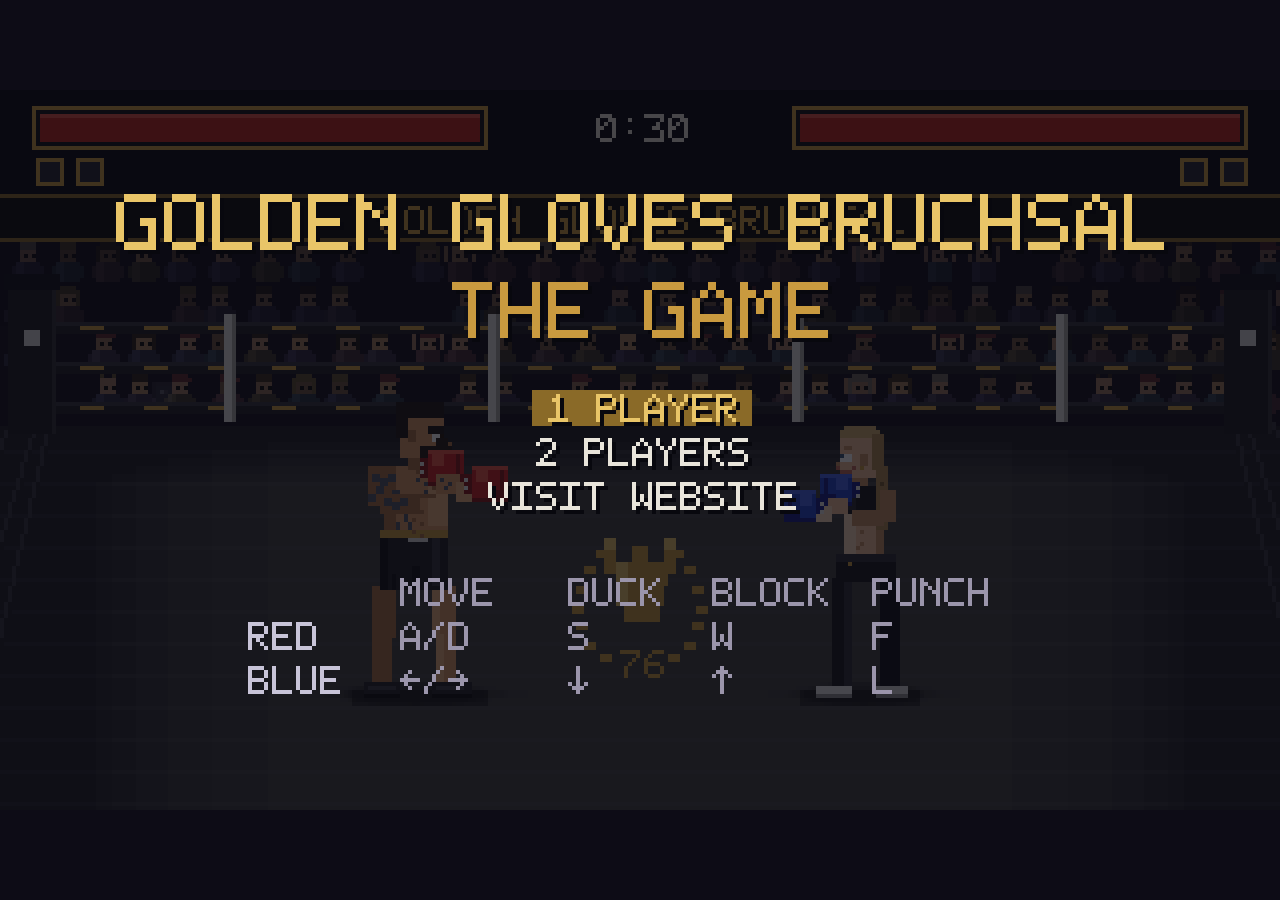
==== index.html @ bcd8fb99 "Add GoatCounter analytics with custom events" ====
<!DOCTYPE html>
<html lang="en">
<head>
  <meta charset="UTF-8">
  <meta name="viewport" content="width=device-width, initial-scale=1.0">
  <title>Golden Gloves Bruchsal — Boxing</title>
  <link rel="stylesheet" href="style.css">
  <link rel="icon" type="image/png" href="favicon.png">
</head>
<body>
  <canvas id="game" width="960" height="540"></canvas>
  <script src="art/boxers.js"></script>
  <script src="settings.js"></script>
  <script src="game.js"></script>
  <script data-goatcounter="https://johannes-staehlin.goatcounter.com/count"
          async src="//gc.zgo.at/count.js"></script>
</body>
</html>
---- style.css ----
html, body {
  margin: 0;
  padding: 0;
  height: 100%;
  background: #0d0c16;
  display: flex;
  align-items: center;
  justify-content: center;
  overflow: hidden;
}

#game {
  width: min(100vw, calc(100vh * 16 / 9));
  height: auto;
  aspect-ratio: 16 / 9;
  image-rendering: pixelated;
  image-rendering: crisp-edges;
}
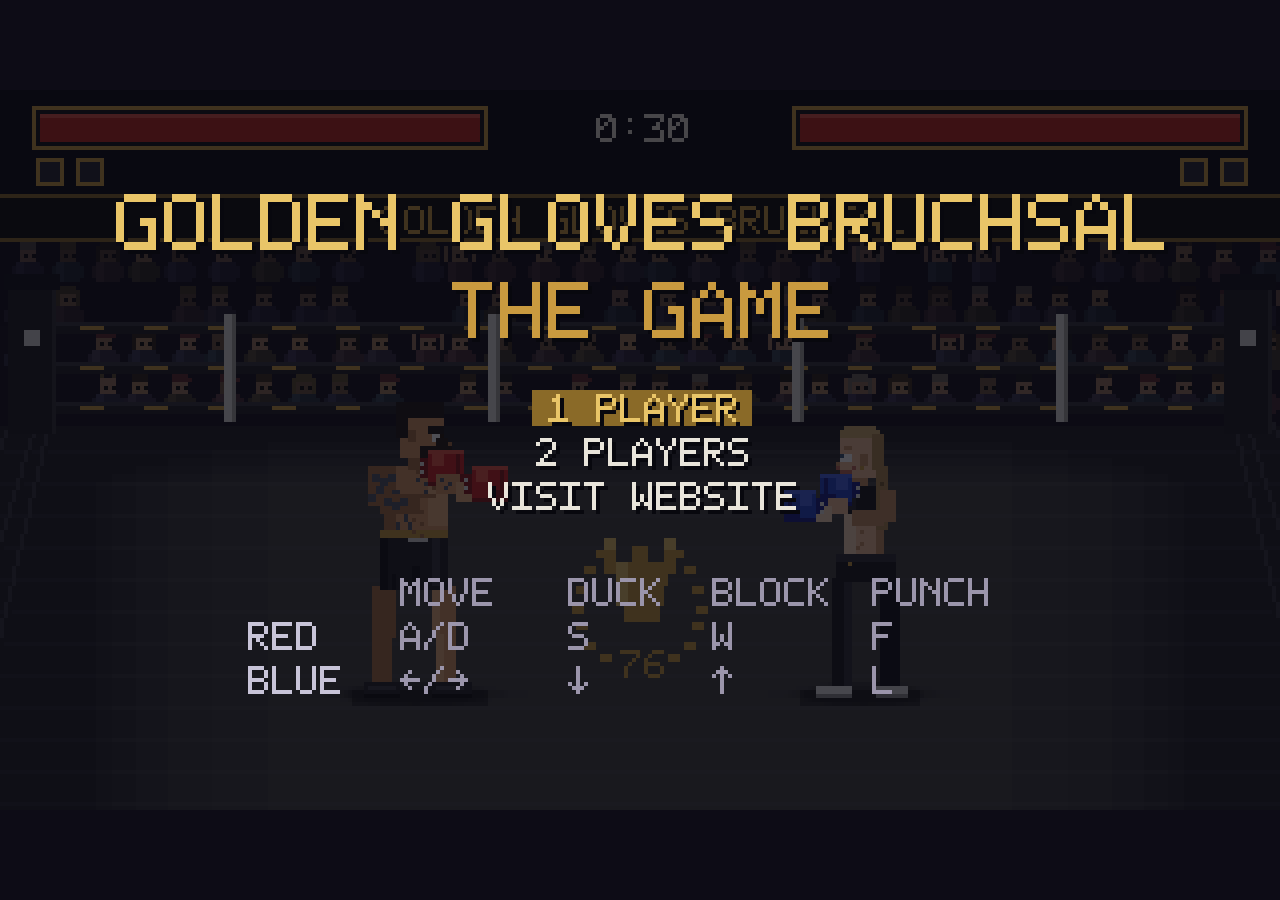
==== commit 0b3b37bd: "Skip analytics on localhost and file:// dev sessions" ====
--- a/index.html
+++ b/index.html
@@ -12,7 +12,15 @@
   <script src="art/boxers.js"></script>
   <script src="settings.js"></script>
   <script src="game.js"></script>
-  <script data-goatcounter="https://johannes-staehlin.goatcounter.com/count"
-          async src="//gc.zgo.at/count.js"></script>
+  <script>
+    // Only load analytics in production — skip localhost and file:// dev sessions
+    if (location.hostname !== 'localhost' && location.hostname !== '127.0.0.1' && location.protocol !== 'file:') {
+      const s = document.createElement('script');
+      s.async = true;
+      s.src = '//gc.zgo.at/count.js';
+      s.setAttribute('data-goatcounter', 'https://johannes-staehlin.goatcounter.com/count');
+      document.body.appendChild(s);
+    }
+  </script>
 </body>
 </html>
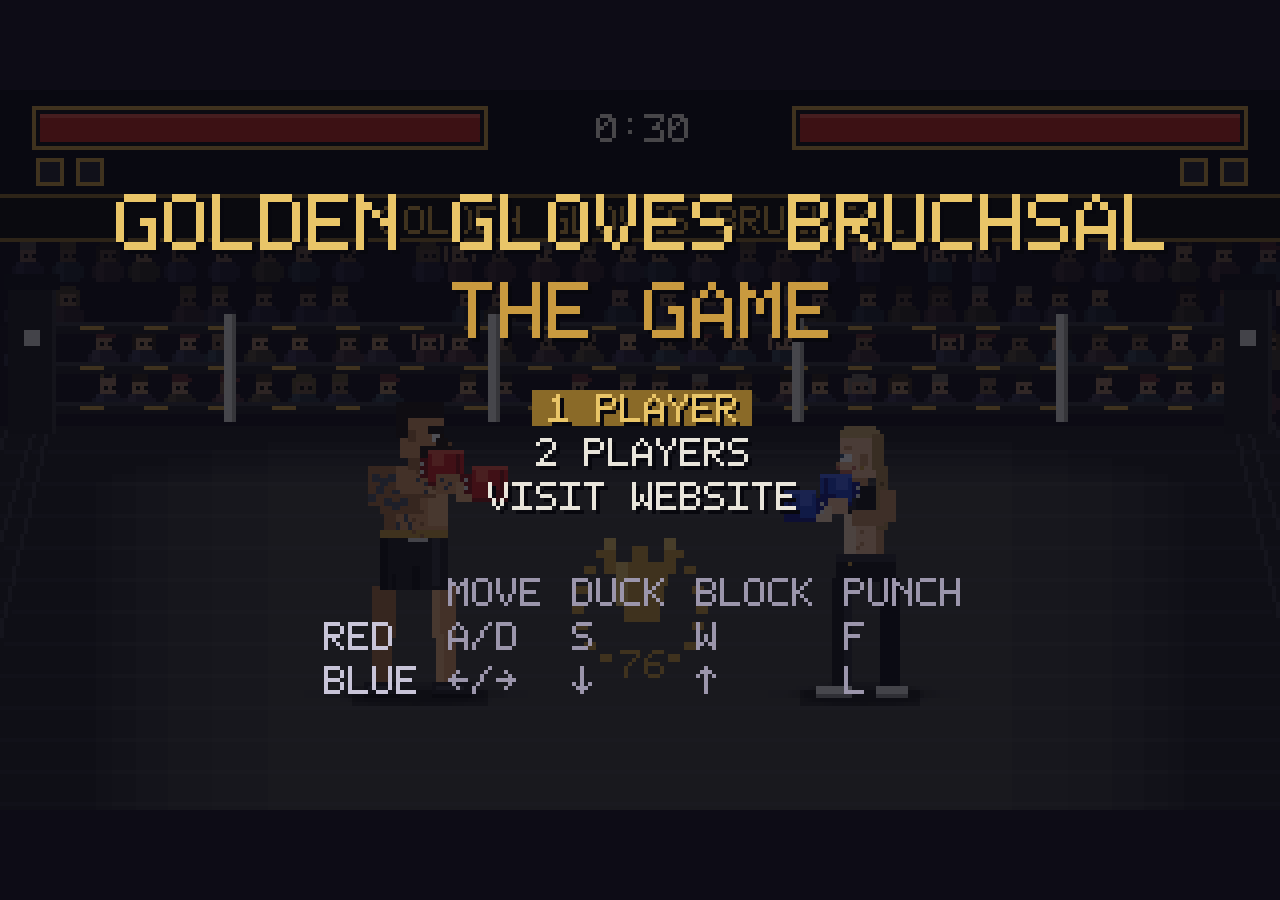
==== commit 7e56f9b0: "Restyle mobile hint as terminal prompt, remove screenshot Replace screenshot+caption with a centered" ====
--- a/index.html
+++ b/index.html
@@ -6,21 +6,25 @@
   <title>Golden Gloves Bruchsal — Boxing</title>
   <link rel="stylesheet" href="style.css">
   <link rel="icon" type="image/png" href="favicon.png">
+  <link href="https://fonts.googleapis.com/css2?family=JetBrains+Mono&display=swap" rel="stylesheet">
 </head>
 <body>
   <canvas id="game" width="960" height="540"></canvas>
+  <div id="mobile-hint">
+    <p>$ golden-gloves-bruchsal <span class="cursor">_</span><br><span id="mobile-hint-text">Please open on a computer to play</span></p>
+  </div>
+  <script src="i18n.js"></script>
   <script src="art/boxers.js"></script>
   <script src="settings.js"></script>
-  <script src="game.js"></script>
   <script>
-    // Only load analytics in production — skip localhost and file:// dev sessions
-    if (location.hostname !== 'localhost' && location.hostname !== '127.0.0.1' && location.protocol !== 'file:') {
+    loadTranslations().then(() => {
       const s = document.createElement('script');
-      s.async = true;
-      s.src = '//gc.zgo.at/count.js';
-      s.setAttribute('data-goatcounter', 'https://johannes-staehlin.goatcounter.com/count');
+      s.src = 'game.js';
       document.body.appendChild(s);
-    }
+      document.getElementById('mobile-hint-text').textContent = t('MOBILE_HINT');
+    });
   </script>
+  <script data-goatcounter="https://johannes-staehlin.goatcounter.com/count"
+          async src="https://gc.zgo.at/count.js"></script>
 </body>
 </html>
--- a/style.css
+++ b/style.css
@@ -16,3 +16,38 @@
   image-rendering: pixelated;
   image-rendering: crisp-edges;
 }
+
+#mobile-hint {
+  display: none;
+}
+
+@media (max-width: 768px) {
+  #game {
+    display: none;
+  }
+  #mobile-hint {
+    display: flex;
+    align-items: center;
+    justify-content: center;
+    width: 100%;
+    min-height: 100dvh;
+  }
+  #mobile-hint p {
+    font-family: 'JetBrains Mono', monospace;
+    font-size: clamp(0.85rem, 4vw, 1.1rem);
+    color: #e0e0e0;
+    text-align: center;
+    padding: 0 1.5rem;
+    line-height: 1.6;
+    max-width: 320px;
+    overflow-wrap: break-word;
+  }
+  .cursor {
+    display: inline-block;
+    animation: blink 1s step-end infinite;
+  }
+  @keyframes blink {
+    0%, 100% { opacity: 1; }
+    50%       { opacity: 0; }
+  }
+}
